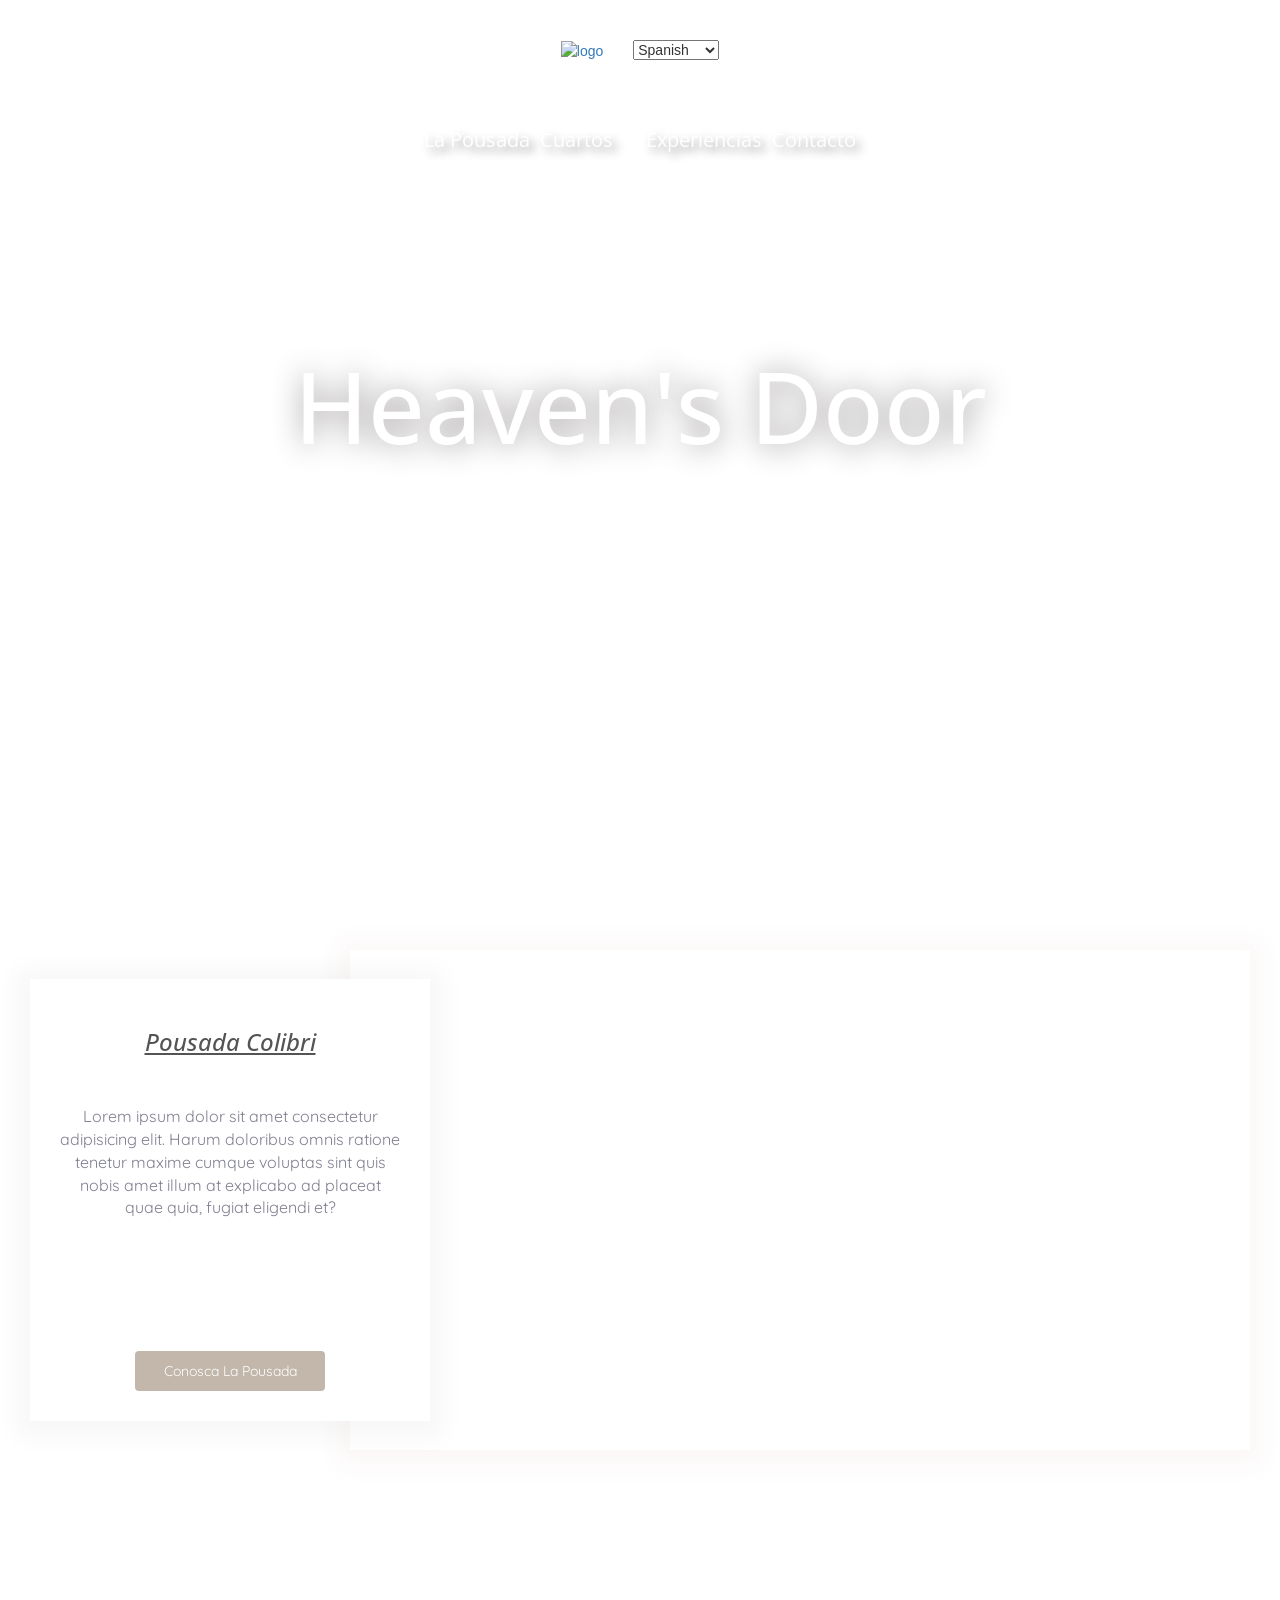
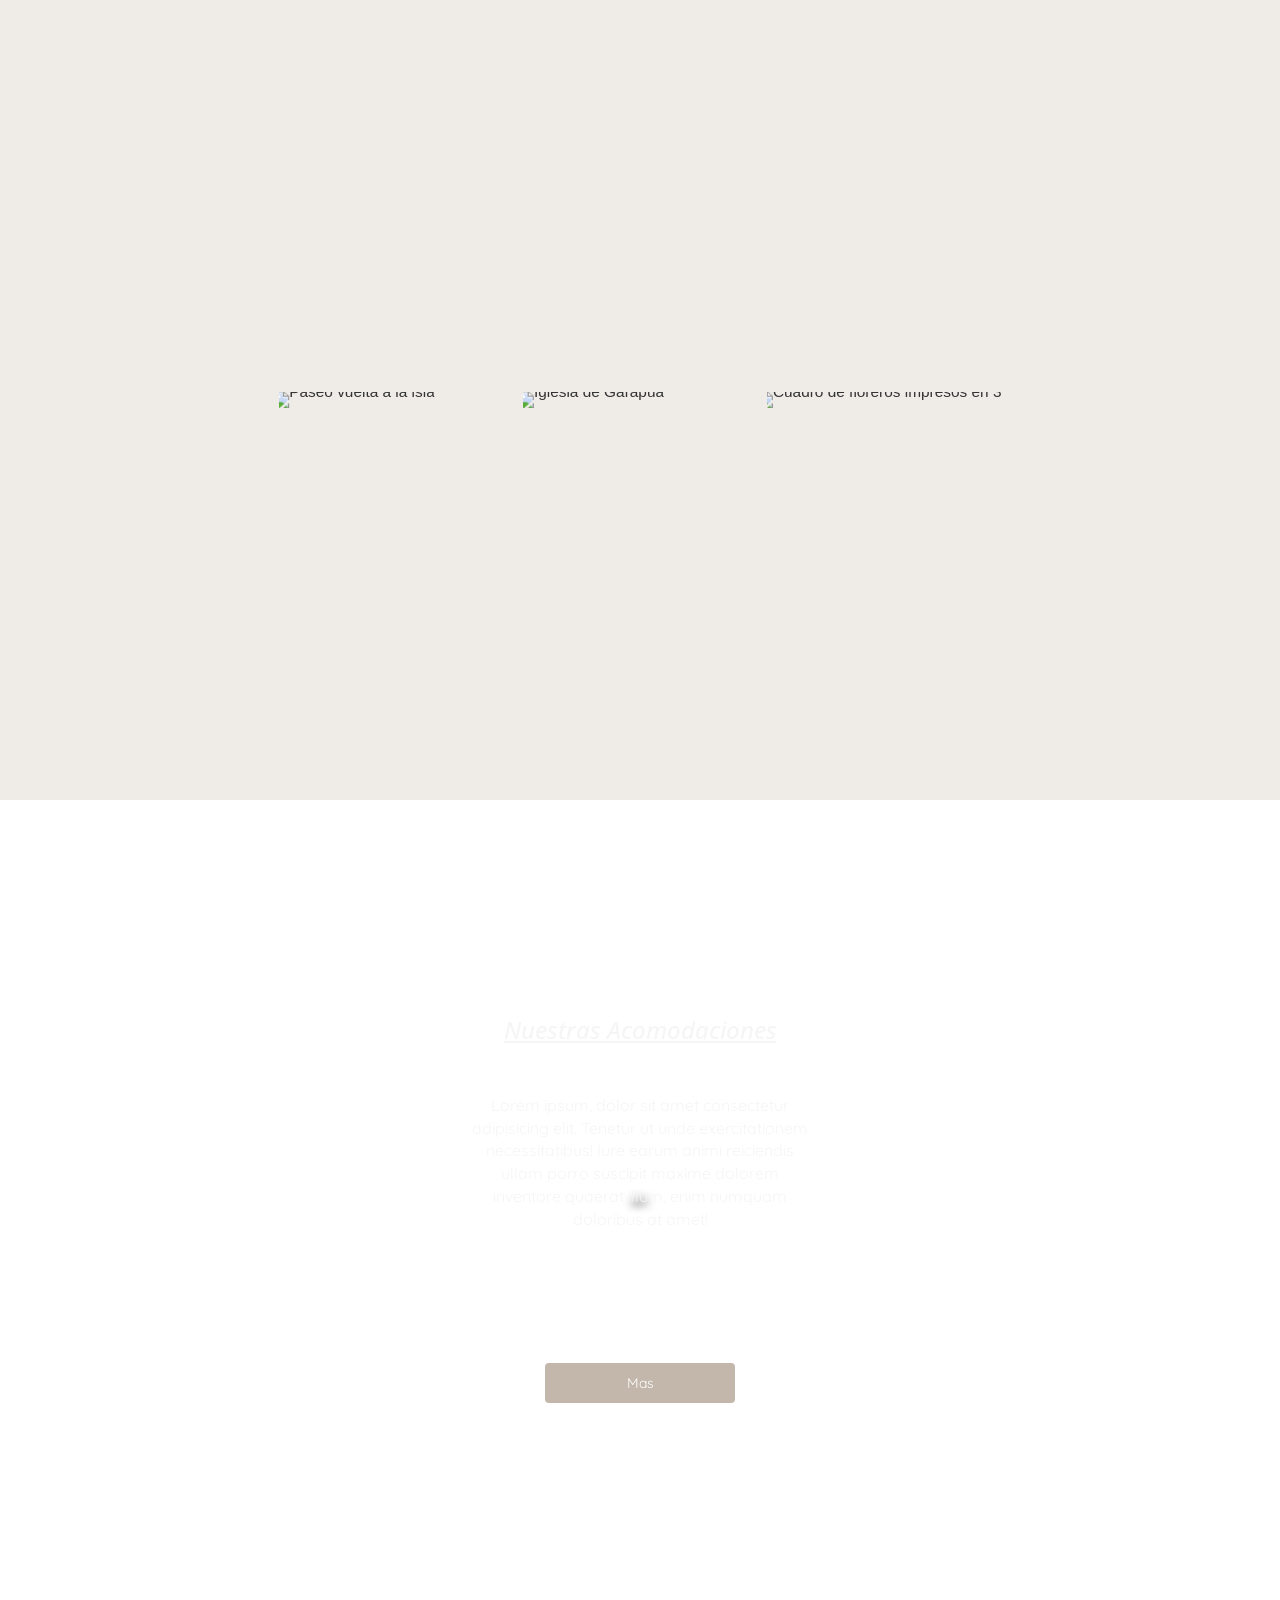
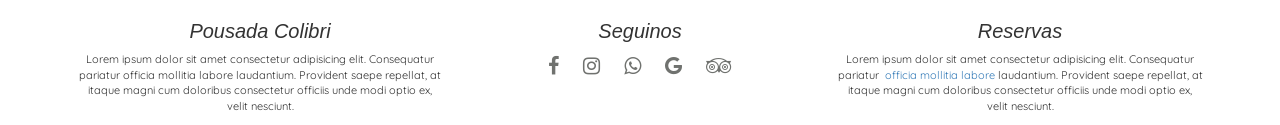
==== index.html @ 621254b3 "Segunda Pre-entrega" ====
<!DOCTYPE html>
<html>

<head>

    <meta charset="utf-8">
    <meta name="viewport" content="width=device-width, initial-scale=1.0">
    <link rel="preconnect" href="https://fonts.googleapis.com">
    <link rel="preconnect" href="https://fonts.gstatic.com" crossorigin>

    <!--CSS Bootstrap-->
    <link href="https://cdn.jsdelivr.net/npm/bootstrap@5.3.2/dist/css/bootstrap.min.css" rel="stylesheet"
        integrity="sha384-T3c6CoIi6uLrA9TneNEoa7RxnatzjcDSCmG1MXxSR1GAsXEV/Dwwykc2MPK8M2HN" crossorigin="anonymous">

    <!--CSS FONT AWESOME-->
    <link href="https://maxcdn.bootstrapcdn.com/font-awesome/4.4.0/css/font-awesome.min.css" rel="stylesheet" />
    <link href="https://maxcdn.bootstrapcdn.com/bootstrap/3.3.5/css/bootstrap.min.css" rel="stylesheet" />

    <!--Fonte Open Sans - Quicksand-->
    <link
        href="https://fonts.googleapis.com/css2?family=Open+Sans:wght@300;400;500&family=Quicksand:wght@300;400;500&display=swap"
        rel="stylesheet">

    <!--Css Style-->
    <link rel="stylesheet" href="style.css" />
    <!--Final -- Css Style-->

    <title> Pousada Colibri - Since 1987 </title>
</head>

<body>
    <!--Encabezado -->
    <section id="fondo">
        <header id="idiomas">
            <nav id="display">
                <a href="index.html"><img src="https://picsum.photos/64" alt="logo"></a>
                <select name="">
                    <option selected>Spanish</option>
                    <option>English</option>
                    <option>Portugues</option>
                    <option>Deutsch</option>
                </select>
            </nav>
        </header>
        <section id="navegacion">
            <nav class="navbar navbar-expand-lg">
                <div class="container-fluid">
                    <button class="navbar-toggler" type="button" data-bs-toggle="collapse"
                        data-bs-target="#navbarSupportedContent" aria-controls="navbarSupportedContent"
                        aria-expanded="false" aria-label="Toggle navigation">
                        <span class="navbar-toggler-icon"></span>
                    </button>
                    <div class="custonav collapse navbar-collapse" id="navbarSupportedContent">
                        <ul class="navbar-nav me-auto mb-2 mb-lg-0">
                            <li class="nav-item">
                                <a class="nav-link" aria-current="page" href="pousada/pousada.html">La Pousada</a>
                            </li>
                            <li class="nav-item dropdown">
                                <a class="nav-link dropdown-toggle" href="#" role="button" data-bs-toggle="dropdown"
                                    aria-expanded="false">
                                    Cuartos
                                </a>
                                <ul class="dropdown-menu">
                                    <li><a class="dropdown-item" href="cuartos/Chalet.html">Bungalow</a></li>
                                    <li><a class="dropdown-item" href="cuartos/Chalet.html">Suite Junior</a></li>
                                    <li><a class="dropdown-item" href="cuartos/Chalet.html">Suite Deluxe</a></li>
                                    <li><a class="dropdown-item" href="cuartos/Chalet.html">Chalet</a></li>
                                </ul>
                            <li class="nav-item">
                                <a class="nav-link" href="experiencias/experiencias.html">Experiencias</a>
                            </li>
                            <li class="nav-item">
                                <a class="nav-link" href="contato/contato.html">Contacto</a>
                            </li>
                            </li>

                        </ul>
                    </div>
                </div>
            </nav>
        </section>
        <div id="heaven" class="padre">
            <h1>Heaven's Door</h1>
        </div>
    </section>
    <!--Encabezado-->
    <!--Inicio seccion A Pousada-->
    <section id="cuadro_izq_foto_der_superpuestos">
        <div class="quadrito">
            <h2><em>Pousada Colibri</em></h2>
            <p>Lorem ipsum dolor sit amet consectetur adipisicing elit. Harum doloribus omnis ratione tenetur maxime
                cumque voluptas sint quis nobis amet illum at explicabo ad placeat quae quia, fugiat eligendi et?</p>
            <button type="button" class="btn btn-outline-secondary"><a href="Pousada/pousada.html">Conosca La
                    Pousada</a></button>
        </div>
        <div class="img_cuadro_izq_foto_der_superpuestos">
            <!--Carrousel de fotos-->
            <img>
        </div>
    </section>
    <!--Final Seccion A Pousada-->

    <!--Inicio Seccion Experiencias-->
    <section id="experiencias">
        <div class="GridExperiencias">
            <article class="CuadroExperiencias">
                <a class="ExperienciasTitulo" href="experiencias/experiencias.html">Vuelta a la Isla</a>
                <div class="ExperienciasImagen">
                    <img class="imgProductos" src="https://picsum.photos/400/400" alt="Paseo vuelta a la isla">
                </div>
            </article>
            <article class="CuadroExperiencias">
                <a class="ExperienciasTitulo" href="experiencias/experiencias.html">Visita Garapua</a>
                <div class="ExperienciasImagen">
                    <img class="imgProductos" src="https://picsum.photos/400/400" alt="Iglesia de Garapua">
                </div>
            </article>
            <article class="CuadroExperiencias">
                <a class="ExperienciasTitulo" href="experiencias/experiencias.html">Vuelta a la Isla</a>
                <div class="ExperienciasImagen">
                    <img class="imgProductos" src="https://picsum.photos/400/400"
                        alt="Cuadro de floreros impresos en 3D">
                </div>
            </article>
        </div>
    </section>
    <!--Final Seccion Experiencias-->

    <!--Inicio Seccion Cuartos -->
    <section id="cuartos">
        <div>
            <img
                src="https://s3.amazonaws.com/arc-wordpress-client-uploads/infobae-wp/wp-content/uploads/2019/05/20152451/Mandarin-Oriental-Hong-Kong-3.jpg">
        </div>

        <div class="CajaCuartosDescripcion">
            <h2><em>Nuestras Acomodaciones</em></h2>
            <p>Lorem ipsum, dolor sit amet consectetur adipisicing elit. Tenetur ut unde exercitationem necessitatibus!
                Iure earum animi reiciendis ullam porro suscipit maxime dolorem inventore quaerat illum, enim numquam
                doloribus at amet!</p>

            <button type="button" class="btn btn-outline-secondary"><a href="cuartos/chalet.html">Mas</a></button>
        </div>
    </section>
    <!--Final seccion Cuartos-->

    <footer class="container text-center">
        <div class="row justify-content-center">
            <div class="col">
                <td>
                    <h3>Pousada Colibri</h3>
                    <p>Lorem ipsum dolor sit amet consectetur adipisicing elit. Consequatur pariatur officia mollitia
                        labore
                        laudantium. Provident saepe repellat, at itaque magni cum doloribus consectetur officiis unde
                        modi
                        optio
                        ex, velit nesciunt.</p>
                </td>
            </div>
            <div class="col footer">
                <td>
                    <h3>Seguinos</h3>
                    <a href="#"><i class="fa fa-facebook"></i></a>
                    <a href="#"><i class="fa fa-instagram"></i></a>
                    <a href="#"><i class="fa fa-whatsapp"></i></a>
                    <a href="#"><i class="fa fa-google"></i></a>
                    <a href="#"><i class="fa fa-tripadvisor"></i></a>
                </td>
            </div>
            <div class="col">
                <h3>Reservas</h3>
                <p>Lorem ipsum dolor sit amet consectetur adipisicing elit. Consequatur pariatur <a
                        href="../contato/contato.html"><img src="" alt=""> officia mollitia labore</a>
                    laudantium. Provident saepe repellat, at itaque magni cum doloribus consectetur officiis unde modi
                    optio ex, velit nesciunt.</p>


            </div>
        </div>
    </footer>

    <!--CSS BS-->
    <script src="https://cdn.jsdelivr.net/npm/bootstrap@5.3.2/dist/js/bootstrap.bundle.min.js"
        integrity="sha384-C6RzsynM9kWDrMNeT87bh95OGNyZPhcTNXj1NW7RuBCsyN/o0jlpcV8Qyq46cDfL"
        crossorigin="anonymous"></script>
</body>

</html>
---- style.css ----
* {
    margin: 0;
    padding: 0;
}

/*Encabezado para todos---------------------------------------------------------*/

#fondo {
    background-image: url(https://hips.hearstapps.com/hmg-prod/images/mejores-hoteles-lujo-europa-israel-jaffa-1663058825.jpeg);
    background-size: cover;
    height: 800px;


}

#idiomas {
    height: 100px;
    display: flex;
    justify-content: center;
    align-items: center;
}

#idiomas #display {
    display: flex;
    width: 300px;
    height: 100px;
    justify-content: center;
    align-items: center;
    gap: 30px;
}

#idiomas #display select {
    justify-content: center;
    align-items: center;
}

/*--------------NavBar-------------------------------------*/
#navegacion {
    height: 100px;
    display: flex;
    justify-content: center;
    align-items: center;
}

.custonav>ul>li>a {
    color: white;
    font-size: 20px;
    font-family: 'Open Sans', 'Lucida Sans', 'Lucida Sans Regular', 'Lucida Grande', 'Lucida Sans Unicode', Geneva, Verdana, sans-serif;
    text-shadow: #979292 5px 5px 10px;
    text-decoration-line: none;

}

.dropdown-menu {
    background-color: #fbfbff2f;
}

.custonav>ul>li>a:hover {
    border-bottom: solid 3px white;
    transition: 0.2s;
}

/*--------------NavBar-------------------------------------*/

/*--------------Titulo Estrella-------------------------------------*/
#heaven {
    display: flex;
    height: 400px;
    justify-content: center;
    align-items: center;
}

#heaven h1 {
    font-size: 100px;
    color: #FFFFFF;
    text-shadow: #979292 1px 1px 30px;
}

/*--------------Titulo Estrella-------------------------------------*/

/*Encabezado para todos---------------------------------------------------------*/





/* -------------------------------Estilos Secciones INDEX*--------------------------------------/

/* ---------------Seccion Experiencias-------------------------------- */

#experiencias {
    display: flex;
    justify-content: center;
    align-items: center;
    height: 800px;
    background-color: #c2b7aa44;
}

.GridExperiencias {
    display: grid;
    justify-content: center;
    align-items: center;
    grid-template-columns: 1fr 1fr 1fr;
    grid-gap: 10px;
}

.CuadroExperiencias {
    position: relative;
}

.ExperienciasImagen {
    line-height: 0;
    overflow: hidden;
}

.ExperienciasImagen img {
    filter: blur(0px);
    transition: filter 0.3s ease-in;
    transform: scale(1.1);
}

.ExperienciasTitulo {
    font-size: 1.5em;
    font-weight: bold;
    text-align: center;
    text-decoration: none;
    z-index: 1;
    position: absolute;
    height: 100%;
    width: 100%;
    top: 0;
    left: 0;
    opacity: 0;
    transition: opacity .5s;
    background: rgb(181 173 171 / 40%);
    color: whitesmoke;
    /* Posición del texto */
    display: flex;
    align-items: center;
    justify-content: center;
}

.CuadroExperiencias:hover .ExperienciasTitulo {
    opacity: 1;
}

.CuadroExperiencias:hover .ExperienciasImagen img {
    filter: blur(2px);
}

/* ---------------Seccion Experiencias-------------------------------- */

/* ---------------Seccion Cuartos-------------------------------- */

#cuartos {
    height: 800px;
    display: flex;
    flex-direction: row;
    justify-content: center;
    align-items: center;
}

#cuartos img {
    filter: blur(5px) grayscale(100%);
    -webkit-backdrop-filter: blur(5px);
    backdrop-filter: blur(5px);
    transform: scaley(0.75);
}

#cuartos .CajaCuartosDescripcion {
    position: absolute;
    display: flex;
    padding: 30px;
    justify-content: space-around;
    gap: 20px;
    flex-direction: column;
    align-items: center;
    width: 400px;
    height: auto;
    z-index: 1;

}

#cuartos h2 {
    text-decoration-line: underline;
    text-decoration-color: whitesmoke;
    font-family: 'Open Sans', sans-serif;
    font-size: x-large;
    color: whitesmoke;
}

#cuartos p {
    display: flex;
    justify-content: flex-start;
    font-family: 'Quicksand', sans-serif;
    font-size: medium;
    color: whitesmoke;
    margin-top: 20px;
    text-align: center;
}

/* ---------------Seccion Cuartos-------------------------------- */

/* ---------------Seccion Footer-------------------------------- */

.footer a {
    color: #70726F;
    font-size: 20px;
    padding: 10px;
    transition: all .5s ease;
}

.footer a:hover {
    color: rgb(0, 0, 0);
}

/* ---------------Seccion Footer-------------------------------- */


/* -------------------------------Estilos Secciones --------------------------------------*/

/* ---------------Seccion Formularios y FAQ-------------------------------- */

.formulario {
    display: flex;
    flex-direction: column;
    justify-content: center;
    margin-left: 5% 0 5% 0;


}

.formulario .btn {
    margin-top: 1%;
}

.img-contacto {
    background-image: url(https://s3.amazonaws.com/arc-wordpress-client-uploads/infobae-wp/wp-content/uploads/2019/05/20152451/Mandarin-Oriental-Hong-Kong-3.jpg);
    background-size: cover;
    height: 600px;
}


/* -------------------------------Estilos pagina La Pousada*--------------------------------------*/

#carouselExampleIndicators {
    z-index: -10;
}

#carouselExampleIndicators .carousel-inner{
    height:800px
    }

.carousel-inner .carousel-item img{
        min-height:200px;
        object-fit:cover
        }

        
.cuarto-interno {
    width: 300px;
    height: 300px;
    margin-top: 10%;
    margin-left: 25%;
    background: #fff;
    box-shadow: 0 4px 22.8px 15.2px rgba(0, 0, 0, .03);
}

.cuarto-interno h2 {
    margin-top: 20px;
    text-align: center;
    font-family: 'Open Sans', sans-serif;
    font-size: medium;
    color: #e7e7e7;

}

.cuarto-interno p {

    margin: 3%;
    text-align: center;
    font-family: 'Quicksand', sans-serif;
    font-size: small;
    color: #e7e7e7;
}


.recuadro-externo {
    border-color: black;
    border-style: inset;
    align-content: center;
    text-align: center;
    width: 800px;
    height: 500px;

}

.recuadro-interno {
    margin: 15%;
    border-color: antiquewhite;
    border-style: inset;

}

#Galeria {
    display: flex;
    justify-content: center;
    align-items: center;
    height: 1000px;
    background-color: #c2b7aa44;
}

.GridGaleria {
    display: grid;
    justify-content: center;
    align-items: center;
    grid-template-columns: 1fr 1fr 1fr;
    grid-template-rows: 1fr 1fr;
    grid-gap: 10px;
}

.CuadroGaleria {
    position: relative;
}

.GaleriaImagen {
    line-height: 0;
    overflow: hidden;
}

.GaleriaImagen img {
    filter: blur(0px);
    transition: filter 0.3s ease-in;
    transform: scale(1.1);
}

.GaleriaTitulo {
    font-size: 1.5em;
    font-weight: bold;
    text-align: center;
    text-decoration: none;
    z-index: 1;
    position: absolute;
    height: 100%;
    width: 100%;
    top: 0;
    left: 0;
    opacity: 0;
    transition: opacity .5s;
    background: rgb(181 173 171 / 40%);
    color: whitesmoke;
    /* Posición del texto */
    display: flex;
    align-items: center;
    justify-content: center;
}

.CuadroGaleria:hover .GaleriaTitulo {
    opacity: 1;
}

.CuadroGaleria:hover .GaleriaImagen img {
    filter: blur(2px);
}

/* -------------------------------Estilos Cuartos/cuarto especifico--------------------------------------*/




/* -------------------------------Estilos que se repiten*--------------------------------------*/

.btn {
    display: flex;
    justify-content: center;
    align-items: center;
    color: #fff;
    text-align: center;
    font-family: 'Quicksand', sans-serif;
    font-size: 10;
    height: 40px;
    width: 190px;
    margin-top: 30%;
    background-color: #c2b7aa;
    text-decoration: none;

}

.btn>a {
    color: #fff;
    text-align: center;
    font-family: 'Quicksand', sans-serif;
    font-size: 10;
    text-decoration: none;

}

/*-------------------Estilo Replican en Index - Expriencias ---------------------*/
#cuadro_izq_foto_der_superpuestos {
    display: flex;
    height: 800px;
    flex-direction: row;
    justify-content: center;
    align-items: center;
}

#cuadro_izq_foto_der_superpuestos_mirror {
    display: flex;
    height: 800px;
    flex-direction: row-reverse;
    justify-content: center;
    align-items: center;
}

.quadrito {
    display: flex;
    padding: 30px;
    justify-content: space-around;
    gap: 20px;
    flex-direction: column;
    align-items: center;
    width: 400px;
    height: auto;
    background: #fff;
    margin-right: -80px;
    z-index: 1;
    box-shadow: 0 4px 22.8px 15.2px rgba(0, 0, 0, .03);
}

.quadrito h2 {
    text-align: center;
    text-decoration-line: underline;
    text-decoration-color: #545454;
    font-family: 'Open Sans', sans-serif;
    font-size: x-large;
    color: #545454;

}

.quadrito p {
    display: flex;
    justify-content: flex-start;
    text-align: center;
    font-family: 'Quicksand', sans-serif;
    font-size: medium;
    color: #7f7f90;
    margin-top: 20px;
}

.img_cuadro_izq_foto_der_superpuestos {
    width: 900px;
    height: 500px;
    position: relative;
    background-image: url(https://revistaazul.voeazul.com.br/wp-content/uploads/2023/03/Morro-de-Sao-Paulo6.jpg);
    background-size: cover;
    box-shadow: 0 4px 22.8px 15.2px rgba(170, 26, 26, 0.03);
}

.quadrito_mirror {
    display: flex;
    padding: 30px;
    justify-content: space-around;
    gap: 20px;
    flex-direction: column;
    align-items: center;
    width: 400px;
    height: auto;
    background: #fff;
    margin-left: -80px;
    z-index: 1;
    box-shadow: 0 4px 22.8px 15.2px rgba(0, 0, 0, .03);
}

.quadrito_mirror h2 {
    text-align: center;
    text-decoration-line: underline;
    text-decoration-color: #545454;
    font-family: 'Open Sans', sans-serif;
    font-size: x-large;
    color: #545454;


}

.quadrito_mirror p {
    display: flex;
    justify-content: flex-start;
    text-align: center;
    font-family: 'Quicksand', sans-serif;
    font-size: medium;
    color: #7f7f90;
    margin-top: 20px;

 }

.img_cuadro_izq_foto_der_superpuestos_mirror {
    width: 900px;
    height: 500px;
    position: relative;
    background-image: url(https://revistaazul.voeazul.com.br/wp-content/uploads/2023/03/Morro-de-Sao-Paulo6.jpg);
    background-size: cover;
    box-shadow: 0 4px 22.8px 15.2px rgba(170, 26, 26, 0.03);

 }




/*-------------------Estilo Replican en Pousada - Experiencias - Contacto - Cuartos ---------------------*/
.centrar_cuadro-_superpuesto {
    display: flex;
    justify-content: center;
    height: 500px;
}


.cuadro-superpuesto {
    margin-top: -7%;
    display: flex;
    justify-content: center;
    align-items: center;
    width: 50%;
    height: 500px;
    background: #ffffffc5;
    box-shadow: 10px 10px 22.8px 15.2px rgba(0, 0, 0, .03);


}

.cuadro-superpuesto-check {
    margin-top: -7%;
    display: flex;
    justify-content: center;
    align-items: center;
    width: 25%;
    height: 500px;
    background: #ffffffc5;
    box-shadow: 10px 10px 22.8px 15.2px rgba(0, 0, 0, .03);
}

.cuadro-superpuesto-check .cuadro-superpuesto-interno {
   display: flex;
   flex-direction: column;
   align-items: center;
   
}

.list_check {
    margin:20%
}

.cuadro-superpuesto-interno {
    height: 95%;
    width: 95%;
    margin: 10px;
    padding: 10px;
    background: #fff;
    box-shadow: 0 4px 22.8px 15.2px rgba(0, 0, 0, .03);

}
.cuadro-superpuesto-interno h2 {
    margin: 0;
    text-align: center;
    text-decoration-line: underline;
    text-decoration-color: #545454;
    font-family: 'Open Sans', sans-serif;
    font-size: x-large;
    color: #545454;

}

.cuadro-superpuesto-interno p {
    margin-top: 10px;
    text-align: center;
    font-family: 'Quicksand', sans-serif;
    font-size: medium;
    color: #7f7f90;

}





h1 {
    text-align: center;
    font-family: 'Open Sans', sans-serif;
}

h2 {
    text-align: center;
    text-decoration-line: underline;
    text-decoration-color: #545454;
    font-family: 'Open Sans', sans-serif;
    font-size: x-large;
    color: #545454;
 }
h3 {
    font-size: 20px;
    font-family: Arial, Helvetica, sans-serif;
    font-style: oblique;


}

p {
    font-size: 11px;
    font-family: 'Quicksand', sans-serif;

}


/*--------------Configuraciones Responsivo------------------*/

/* Mobile hasta 768px */

@media screen and (max-device-width: 768px) {


    h2 {
        margin: 0;
    }

    /*Encabezado*/
    #fondo {
        height: 500px;


    }

    #idiomas #display {
        width: 150px;
        height: 50px;
        gap: 15px;
    }

    /* Titulo estrella */
    #heaven {
        height: 200px;
    }

    #heaven h1 {
        font-size: 60px;
    }

    /* ---------------Seccion La Pousada-------------------------------- */

    #cuadro_izq_foto_der_superpuestos {
        display: flex;
        flex-direction: column-reverse;
        height: auto;
        justify-content: center;
        align-items: center;
        padding-top: 30px;
        padding-bottom: 30px;
    }
    #cuadro_izq_foto_der_superpuestos_mirror{
        display: flex;
        flex-direction: column-reverse;
        height: auto;
        justify-content: center;
        align-items: center;
        padding-top: 30px;
        padding-bottom: 30px;
    }

    .quadrito {
        padding: 15px;
        align-items: center;
        justify-content: space-between;
        margin-top: -100px;
        margin-right: 0px;
        width: 400px;
        height: 300px;
        background: #fafafa;
        box-shadow: 1px 1px 10px 1px #545454a2;
    }
    .quadrito_mirror{
        padding: 15px;
        align-items: center;
        justify-content: space-between;
        margin-top: -100px;
        margin-left: 0px;
        width: 400px;
        height: 300px;
        background: #fafafa;
        box-shadow: 1px 1px 10px 1px #545454a2;
    }

    .quadrito p {
        justify-content: center;
        text-align: center;
        margin-top: 5px;
    }

    .quadrito_mirror p {
        justify-content: center;
        text-align: center;
        margin-top: 5px;
    }

    .img_cuadro_izq_foto_der_superpuestos {
        width: 90%;
        height: 400px;
        position: relative;
        background-image: url(https://revistaazul.voeazul.com.br/wp-content/uploads/2023/03/Morro-de-Sao-Paulo6.jpg);
        background-size: cover;
        box-shadow: 0 4px 22.8px 15.2px rgba(170, 26, 26, 0.03);
    }
    .img_cuadro_izq_foto_der_superpuestos_mirror {
        width: 90%;
        height: 400px;
        position: relative;
        background-image: url(https://revistaazul.voeazul.com.br/wp-content/uploads/2023/03/Morro-de-Sao-Paulo6.jpg);
        background-size: cover;
        box-shadow: 0 4px 22.8px 15.2px rgba(170, 26, 26, 0.03);
    }
    .btn {
        margin-top: 0;

    }

    /* ---------------Seccion Experiencias-------------------------------- */

    #experiencias {
        height: auto;
    }
    #Galeria {
        height: auto;
    }
    .GridExperiencias {
        justify-content: space-between;
        padding-top: 10px;
        padding-bottom: 10px;
        grid-template-columns: 1fr;
        grid-template-rows: 1fr 1fr 1fr;
        grid-gap: 10px;
    }
    .GridGaleria {
        justify-content: space-between;
        padding-top: 10px;
        padding-bottom: 10px;
        grid-template-columns: 1fr;
        grid-template-rows: 1fr 1fr 1fr;
        grid-gap: 10px;
    }
    .GridExperiencias article {
        width: 300px;
        height: 300px;

    }
    .GridGaleria article {
        width: 300px;
        height: 300px;

    }
    .ExperienciasImagen img {
        width: 300px;
        height: 300px;
    }
    .GaleriaImagen img {
        width: 300px;
        height: 300px;
    }

    /* ---------------Seccion Cuartos-------------------------------- */
    #cuartos {
        height: 600px;
    }

    #cuartos img {
        width: 800px;
        height: 600px;
        scale: 1.3;
        object-fit: cover;
    }

    /* ---------- Estilos repetidos ----------*/

.centrar_cuadro-_superpuesto {
    display: flex;
    justify-content: center;
    height: 400px;
}

.cuadro-superpuesto {
    width: 90%;
    height: 400px;
}
.cuadro-superpuesto-interno h2 {
    font-size: large;
    

}
.cuadro-superpuesto-interno p {
    font-size: small;
}

.cuadro-superpuesto-check {
    margin-bottom: 5%;
    width: 50%;
    height:auto;
  
}

 .list_check {
     margin:10%
 }

#carouselExampleIndicators .carousel-inner {
    height:auto;

}


 }




/* Mobile hasta 945px */

/* ------------------------------------------------------ */

/* Mobile desde 768px hasta 1200px */

@media screen and (min-device-width: 769px) and (max-device-width: 1250px) {

    h2 {
        margin: 0;
    }

    /*Encabezado*/
    #fondo {
        height: 500px;


    }

    #idiomas #display {
        width: 150px;
        height: 50px;
        gap: 15px;
    }

    /* Titulo estrella */
    #heaven {
        height: 200px;
    }

    #heaven h1 {
        font-size: 60px;
    }

    /* ---------------Seccion La Pousada-------------------------------- */

    #cuadro_izq_foto_der_superpuestos {
        display: flex;
        flex-direction: column-reverse;
        height: auto;
        justify-content: center;
        align-items: center;
        padding-top: 30px;
        padding-bottom: 30px;
    }

    #cuadro_izq_foto_der_superpuestos_mirror {
        display: flex;
        flex-direction: column-reverse;
        height: auto;
        justify-content: center;
        align-items: center;
        padding-top: 30px;
        padding-bottom: 30px;
    }

    .quadrito {
        padding: 15px;
        align-items: center;
        justify-content: space-between;
        margin-top: -100px;
        margin-right: 0px;
        width: 400px;
        height: 300px;
        background: #fafafa;
        box-shadow: 1px 1px 10px 1px #545454a2;
    }
    .quadrito_mirror {
        padding: 15px;
        align-items: center;
        justify-content: space-between;
        margin-top: -100px;
        margin-right: 0px;
        width: 400px;
        height: 300px;
        background: #fafafa;
        box-shadow: 1px 1px 10px 1px #545454a2;
    }

    .quadrito p {
        justify-content: center;
        text-align: center;
        margin-top: 5px;
    }

    .quadrito_mirror p {
        justify-content: center;
        text-align: center;
        margin-top: 5px;
    }

    .img_cuadro_izq_foto_der_superpuestos {
        width: 95%;
        height: 400px;
        position: relative;
        background-image: url(https://revistaazul.voeazul.com.br/wp-content/uploads/2023/03/Morro-de-Sao-Paulo6.jpg);
        background-size: cover;
        box-shadow: 0 4px 22.8px 15.2px rgba(170, 26, 26, 0.03);
    }
    .img_cuadro_izq_foto_der_superpuestos_mirror {
        width: 95%;
        height: 400px;
        position: relative;
        background-image: url(https://revistaazul.voeazul.com.br/wp-content/uploads/2023/03/Morro-de-Sao-Paulo6.jpg);
        background-size: cover;
        box-shadow: 0 4px 22.8px 15.2px rgba(170, 26, 26, 0.03);
    }
    .btn {
        margin-top: 0;

    }

    /* ---------------Seccion Experiencias-------------------------------- */

    #experiencias {
        height: auto;
    }

    .GridExperiencias {
        justify-content: space-between;
        padding-top: 10px;
        padding-bottom: 10px;
        grid-template-columns: 1fr 1fr;
        grid-template-rows: 1fr;
        grid-gap: 10px;
    }

    .GridExperiencias article {
        width: 300px;
        height: 300px;

    }

    .ExperienciasImagen img {
        width: 300px;
        height: 300px;
    }

    #Galeria {
        height: auto;
    }

    .GridGaleria {
        justify-content: space-between;
        padding-top: 10px;
        padding-bottom: 10px;
        grid-template-columns: 1fr 1fr;
        grid-template-rows: 1fr;
        grid-gap: 10px;
    }

    .GridGaleria article {
        width: 300px;
        height: 300px;

    }

    .GaleriaImagen img {
        width: 300px;
        height: 300px;
    }


    /* ---------------Seccion Cuartos-------------------------------- */
    #cuartos {
        height: 600px;
    }

    #cuartos img {
        width: 800px;
        height: 600px;
        scale: 1.3;
        object-fit: cover;
    }

    #carouselExampleIndicators .carousel-inner {
        height:auto;
    }



    /* --------------- Cuartos Check List-------------------------------- */
    .cuadro-superpuesto-check {
        margin-bottom: 5%;
        width: 50%;
        height:auto;
      
    }

     .list_check {
         margin:10%
     }
}
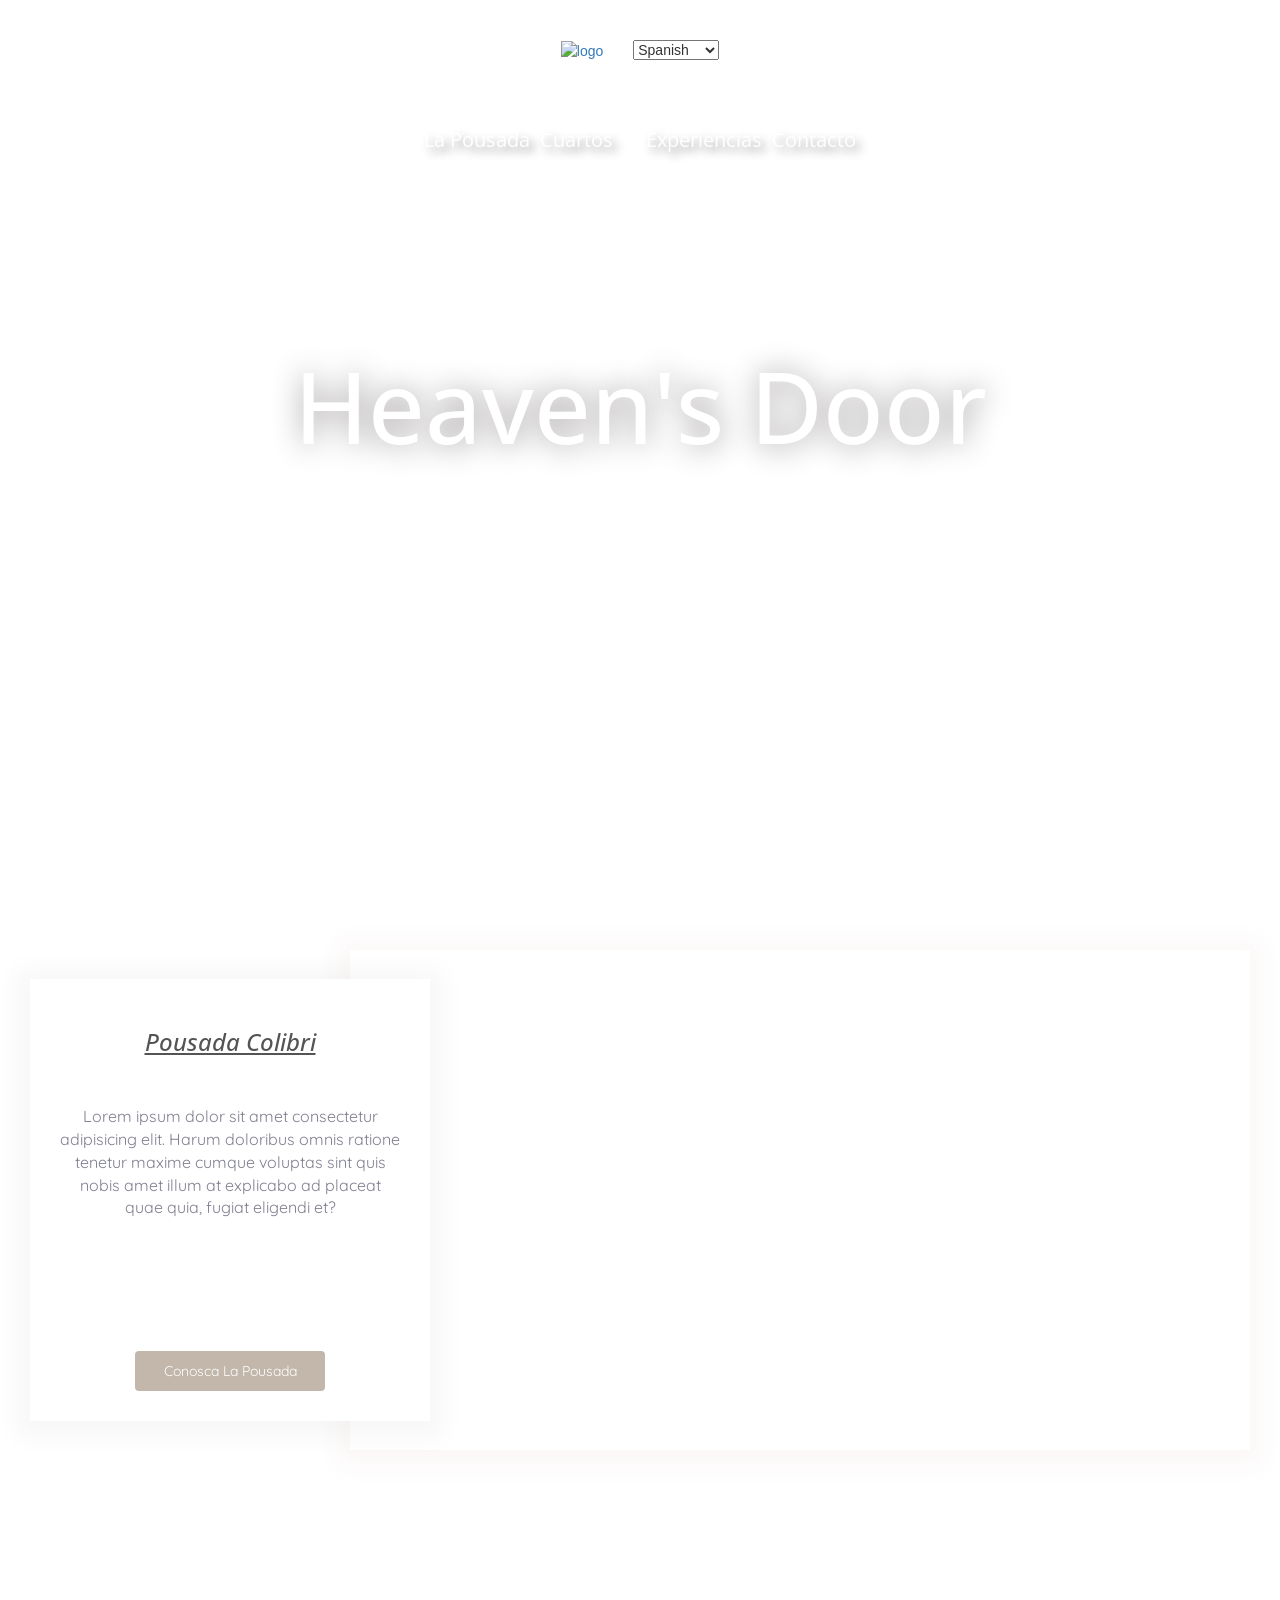
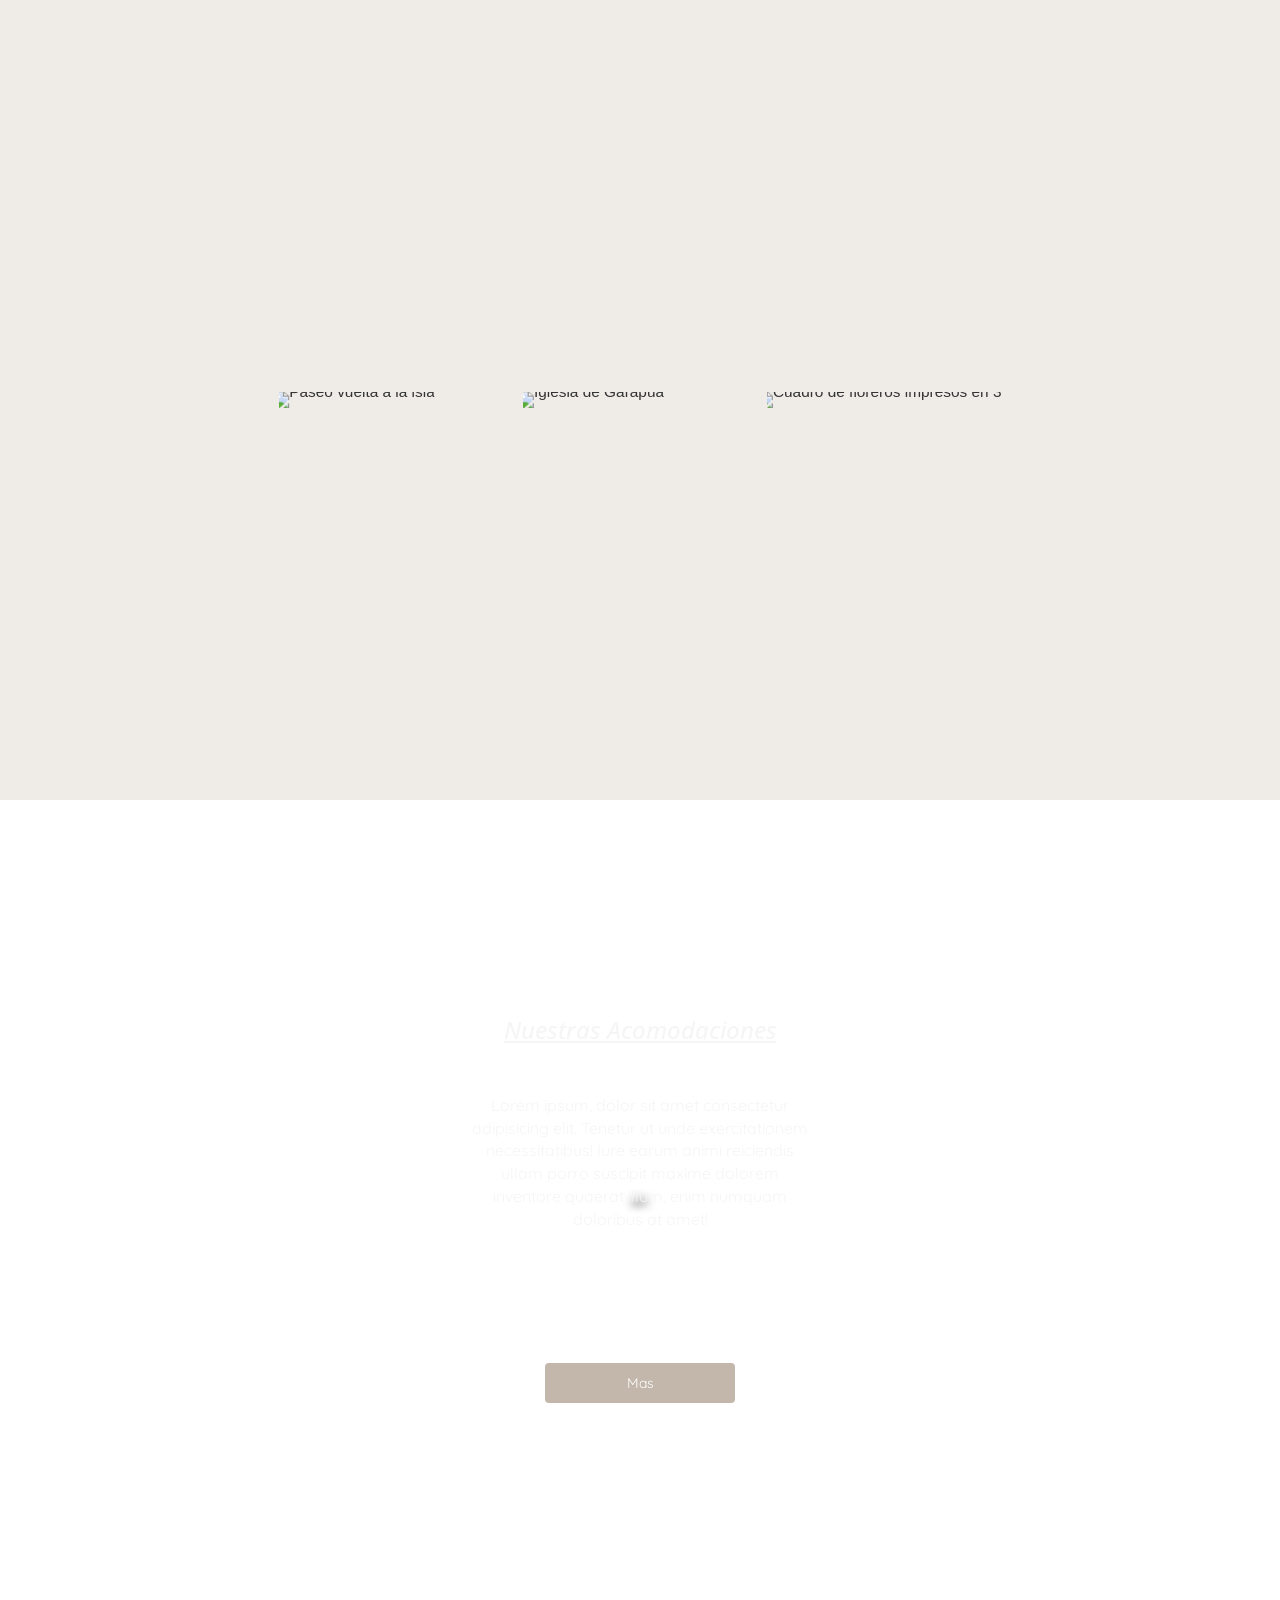
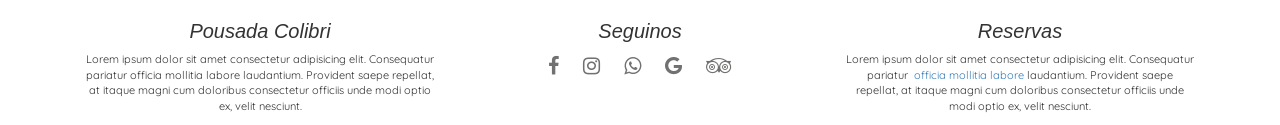
==== commit 742871bb: "Utilizando Grid System en los footers" ====
--- a/index.html
+++ b/index.html
@@ -146,7 +146,7 @@
 
     <footer class="container text-center">
         <div class="row justify-content-center">
-            <div class="col">
+            <div class="col-12 col-md-6 col-lg-4">
                 <td>
                     <h3>Pousada Colibri</h3>
                     <p>Lorem ipsum dolor sit amet consectetur adipisicing elit. Consequatur pariatur officia mollitia
@@ -157,7 +157,7 @@
                         ex, velit nesciunt.</p>
                 </td>
             </div>
-            <div class="col footer">
+            <div class="col-12 col-md-6 col-lg-4 footer">
                 <td>
                     <h3>Seguinos</h3>
                     <a href="#"><i class="fa fa-facebook"></i></a>
@@ -167,7 +167,7 @@
                     <a href="#"><i class="fa fa-tripadvisor"></i></a>
                 </td>
             </div>
-            <div class="col">
+            <div class="col-12 col-md-6 col-lg-4">
                 <h3>Reservas</h3>
                 <p>Lorem ipsum dolor sit amet consectetur adipisicing elit. Consequatur pariatur <a
                         href="../contato/contato.html"><img src="" alt=""> officia mollitia labore</a>
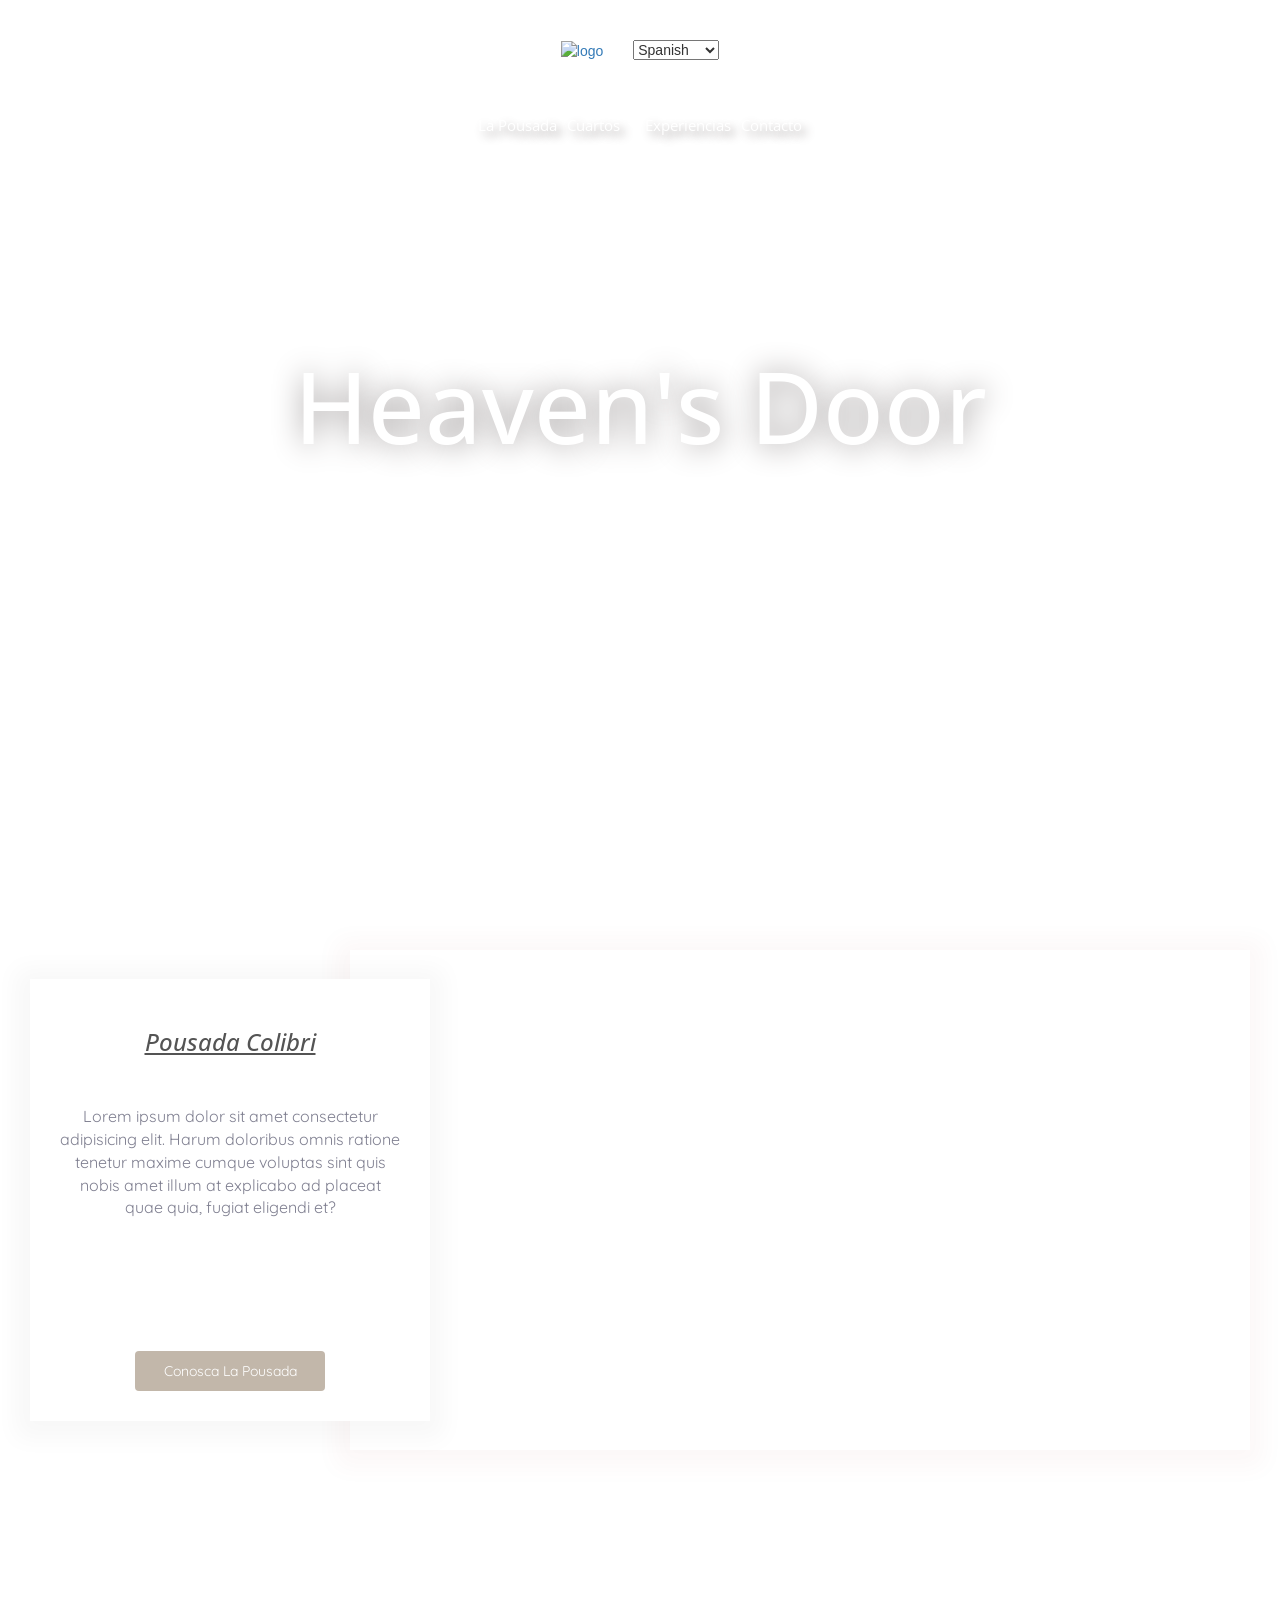
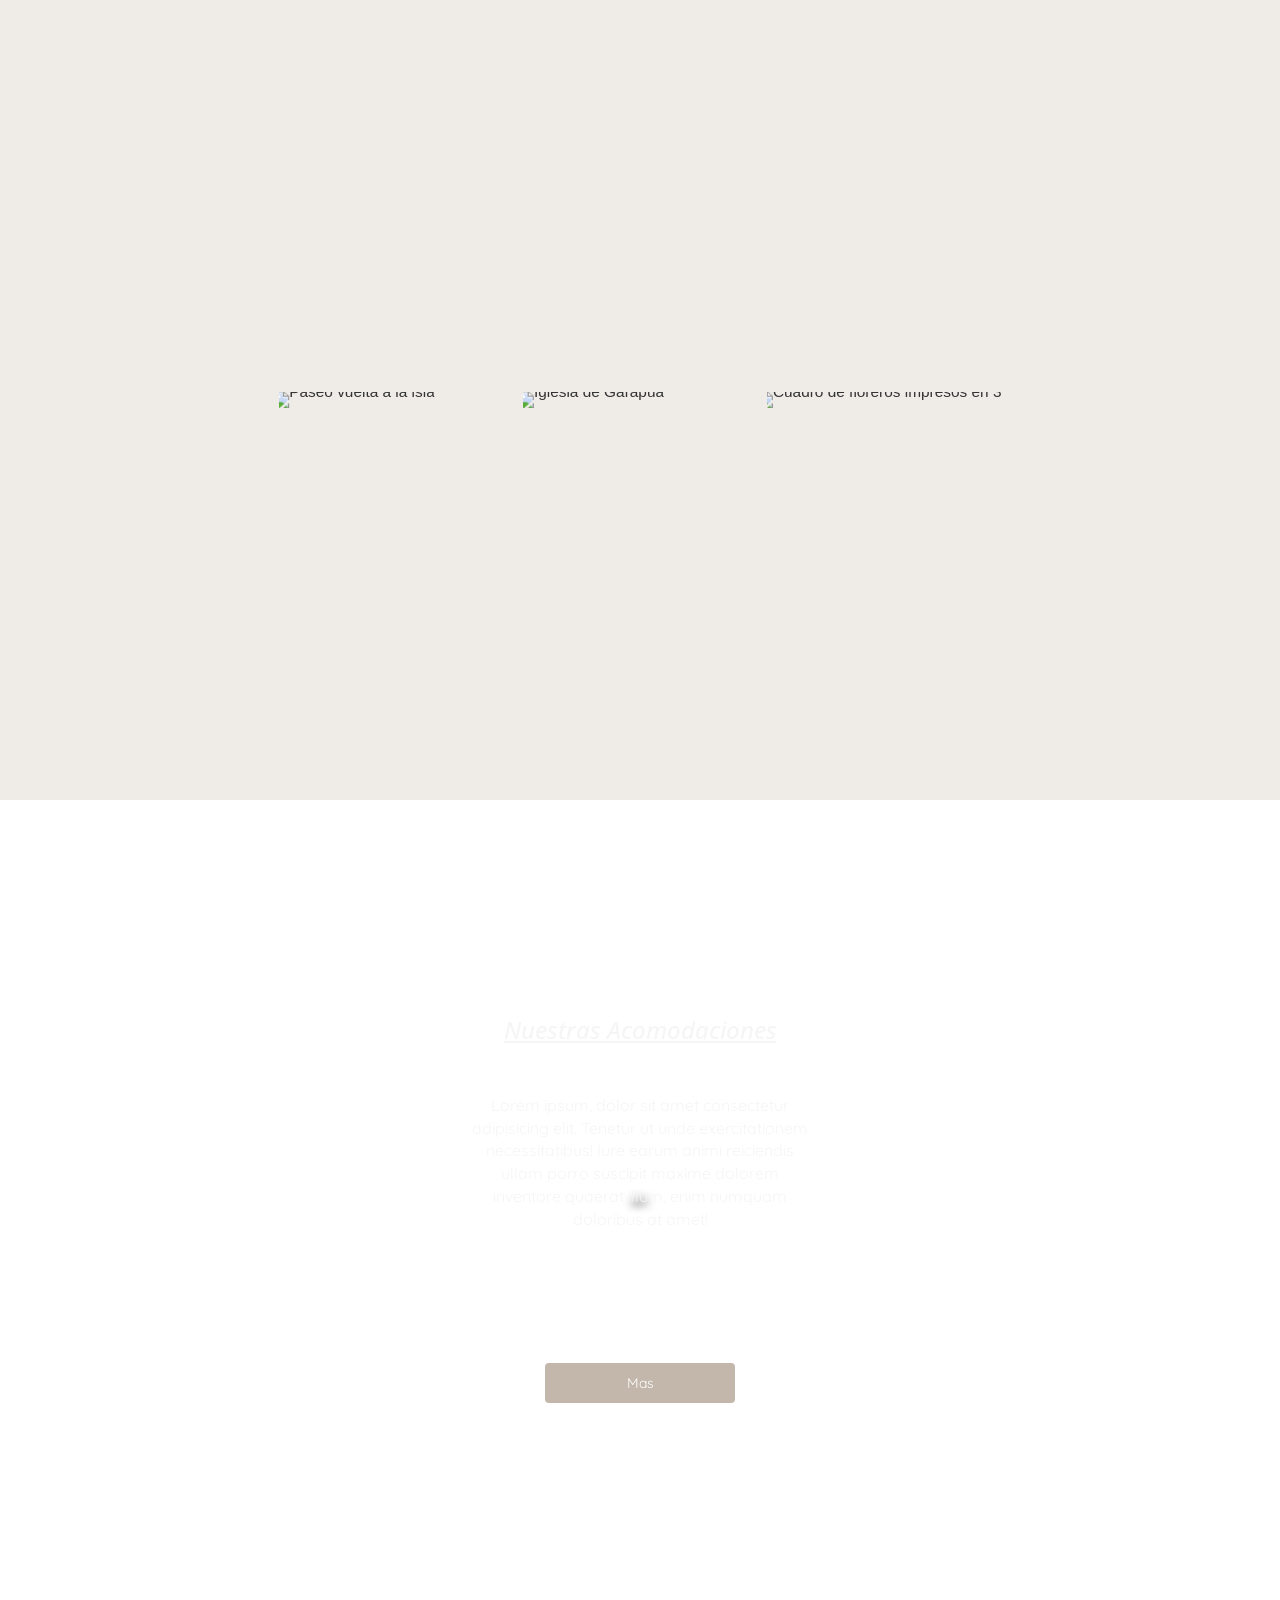
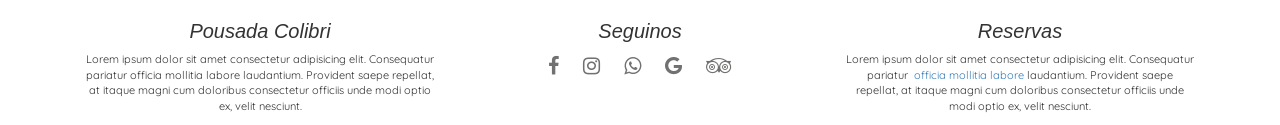
==== commit e5f35270: "Customizacion NavBar" ====
--- a/index.html
+++ b/index.html
@@ -43,15 +43,19 @@
             </nav>
         </header>
         <section id="navegacion">
-            <nav class="navbar navbar-expand-lg">
+            <nav class="navbar navbar-expand-md">
                 <div class="container-fluid">
-                    <button class="navbar-toggler" type="button" data-bs-toggle="collapse"
-                        data-bs-target="#navbarSupportedContent" aria-controls="navbarSupportedContent"
+                    <!--Boton del Menu-->
+                    <button class="navbar-toggler" style="background-color: rgba(255, 255, 255, 0.842)" type="button"
+                        data-bs-toggle="collapse" data-bs-target="#menu" aria-controls="navbarSupportedContent"
                         aria-expanded="false" aria-label="Toggle navigation">
-                        <span class="navbar-toggler-icon"></span>
+                        <span class="navbar-toggler-icon "></span>
                     </button>
-                    <div class="custonav collapse navbar-collapse" id="navbarSupportedContent">
-                        <ul class="navbar-nav me-auto mb-2 mb-lg-0">
+
+                    <!--Menu con SubMenu-->
+                    <div class="collapse navbar-collapse position-absolute top-50 start-50 translate-middle
+                    " id="menu">
+                        <ul class="navbar-nav">
                             <li class="nav-item">
                                 <a class="nav-link" aria-current="page" href="pousada/pousada.html">La Pousada</a>
                             </li>
@@ -66,14 +70,13 @@
                                     <li><a class="dropdown-item" href="cuartos/Chalet.html">Suite Deluxe</a></li>
                                     <li><a class="dropdown-item" href="cuartos/Chalet.html">Chalet</a></li>
                                 </ul>
+                            </li>
                             <li class="nav-item">
                                 <a class="nav-link" href="experiencias/experiencias.html">Experiencias</a>
                             </li>
                             <li class="nav-item">
                                 <a class="nav-link" href="contato/contato.html">Contacto</a>
                             </li>
-                            </li>
-
                         </ul>
                     </div>
                 </div>
--- a/style.css
+++ b/style.css
@@ -37,27 +37,33 @@
 /*--------------NavBar-------------------------------------*/
 #navegacion {
     height: 100px;
-    display: flex;
-    justify-content: center;
-    align-items: center;
-}
-
-.custonav>ul>li>a {
+}
+
+.navbar-nav>li>a {
     color: white;
-    font-size: 20px;
+    font-size: 15px;
     font-family: 'Open Sans', 'Lucida Sans', 'Lucida Sans Regular', 'Lucida Grande', 'Lucida Sans Unicode', Geneva, Verdana, sans-serif;
     text-shadow: #979292 5px 5px 10px;
     text-decoration-line: none;
-
-}
-
-.dropdown-menu {
-    background-color: #fbfbff2f;
-}
-
-.custonav>ul>li>a:hover {
+}
+
+.navbar-nav>li>a:hover {
+    color: white;
+    font-size: 15px;
     border-bottom: solid 3px white;
     transition: 0.2s;
+}
+
+.dropdown-menu {
+    background-color: rgba(160, 0, 75, 0.082);
+}
+
+.dropdown-menu>li>a {
+    color: white;
+    font-size: 15px;
+    font-family: 'Open Sans', 'Lucida Sans', 'Lucida Sans Regular', 'Lucida Grande', 'Lucida Sans Unicode', Geneva, Verdana, sans-serif;
+    text-shadow: #979292 5px 5px 10px;
+    text-decoration-line: none;
 }
 
 /*--------------NavBar-------------------------------------*/
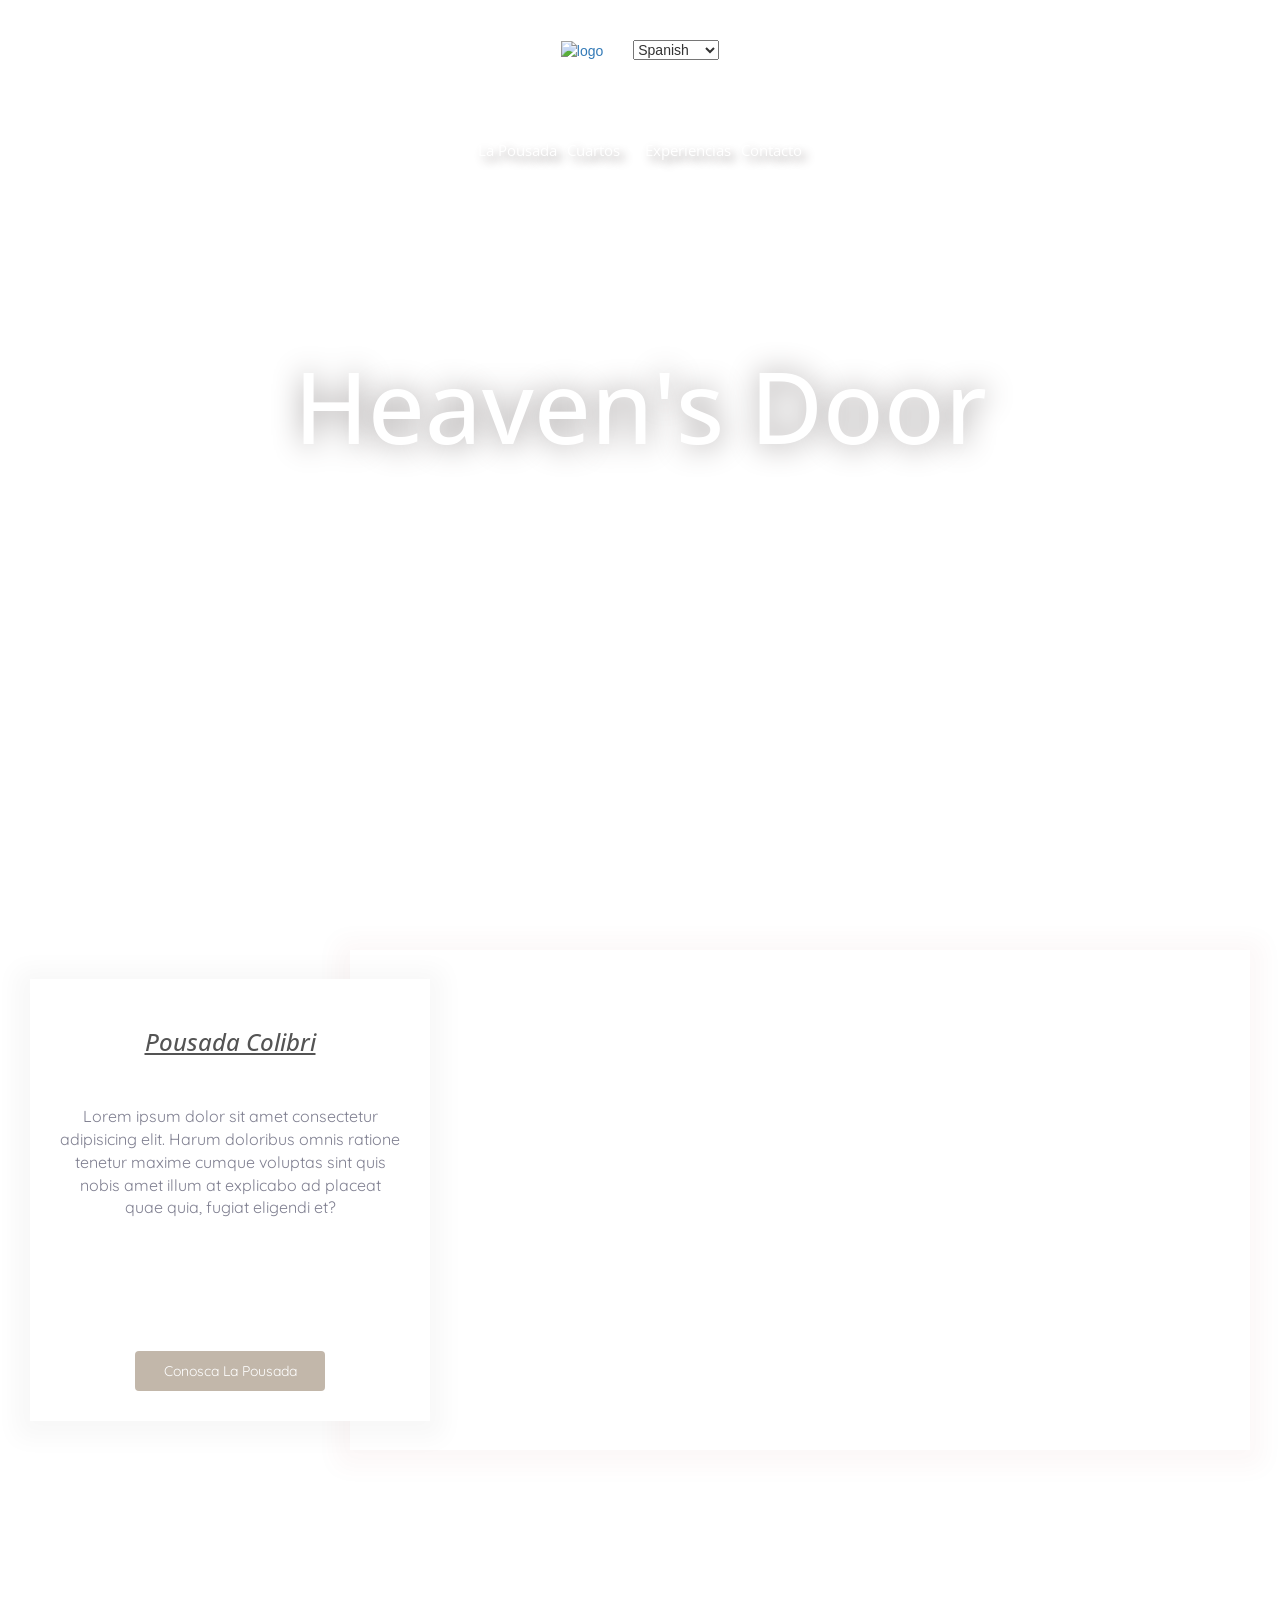
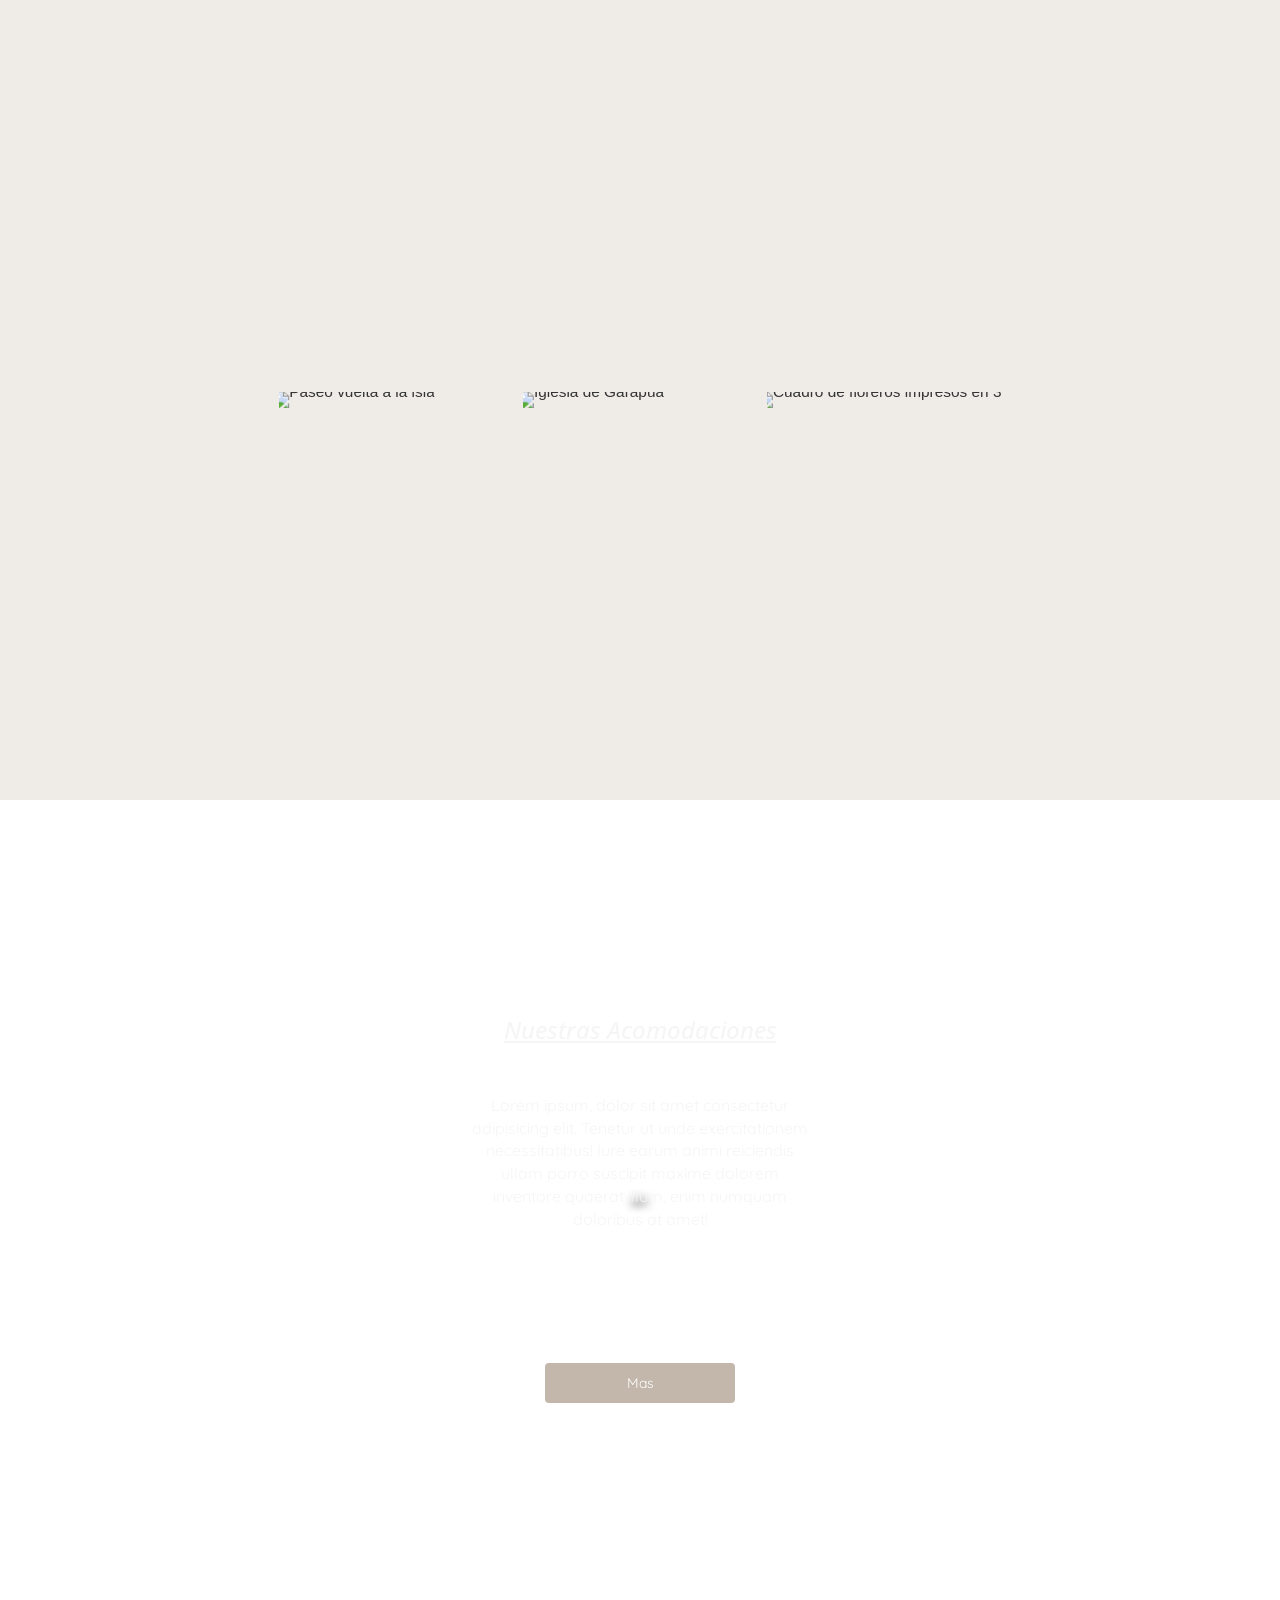
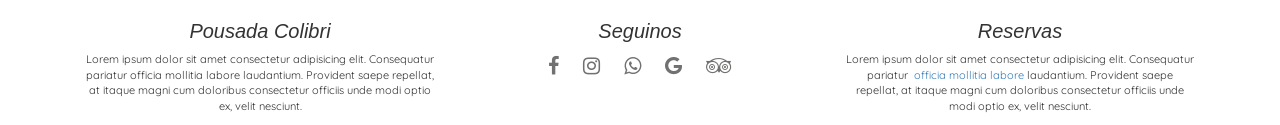
==== commit 61264ded: "Correcciones NavBar" ====
--- a/index.html
+++ b/index.html
@@ -53,9 +53,9 @@
                     </button>
 
                     <!--Menu con SubMenu-->
-                    <div class="collapse navbar-collapse position-absolute top-50 start-50 translate-middle
+                    <div class="collapse navbar-collapse position-absolute top-50 start-50 translate-middle-x
                     " id="menu">
-                        <ul class="navbar-nav">
+                        <ul class="navbar-nav";>
                             <li class="nav-item">
                                 <a class="nav-link" aria-current="page" href="pousada/pousada.html">La Pousada</a>
                             </li>
